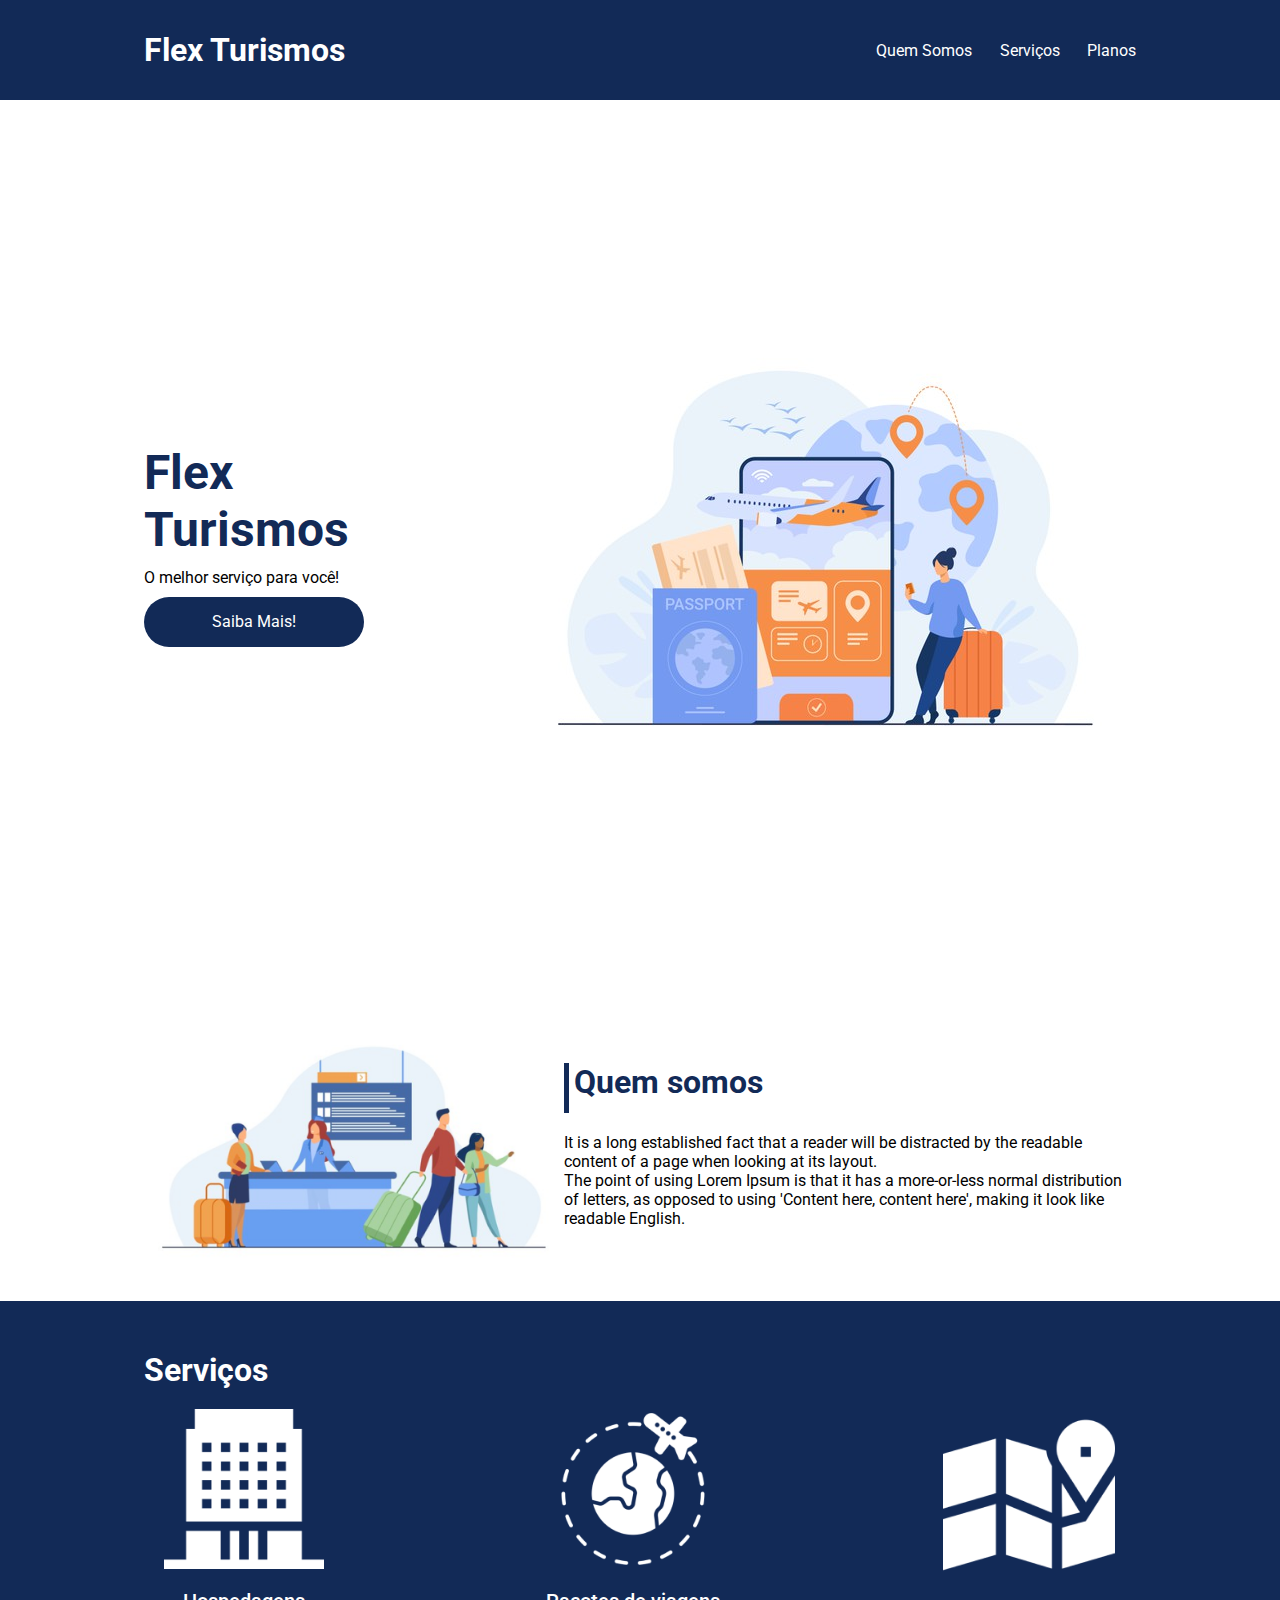
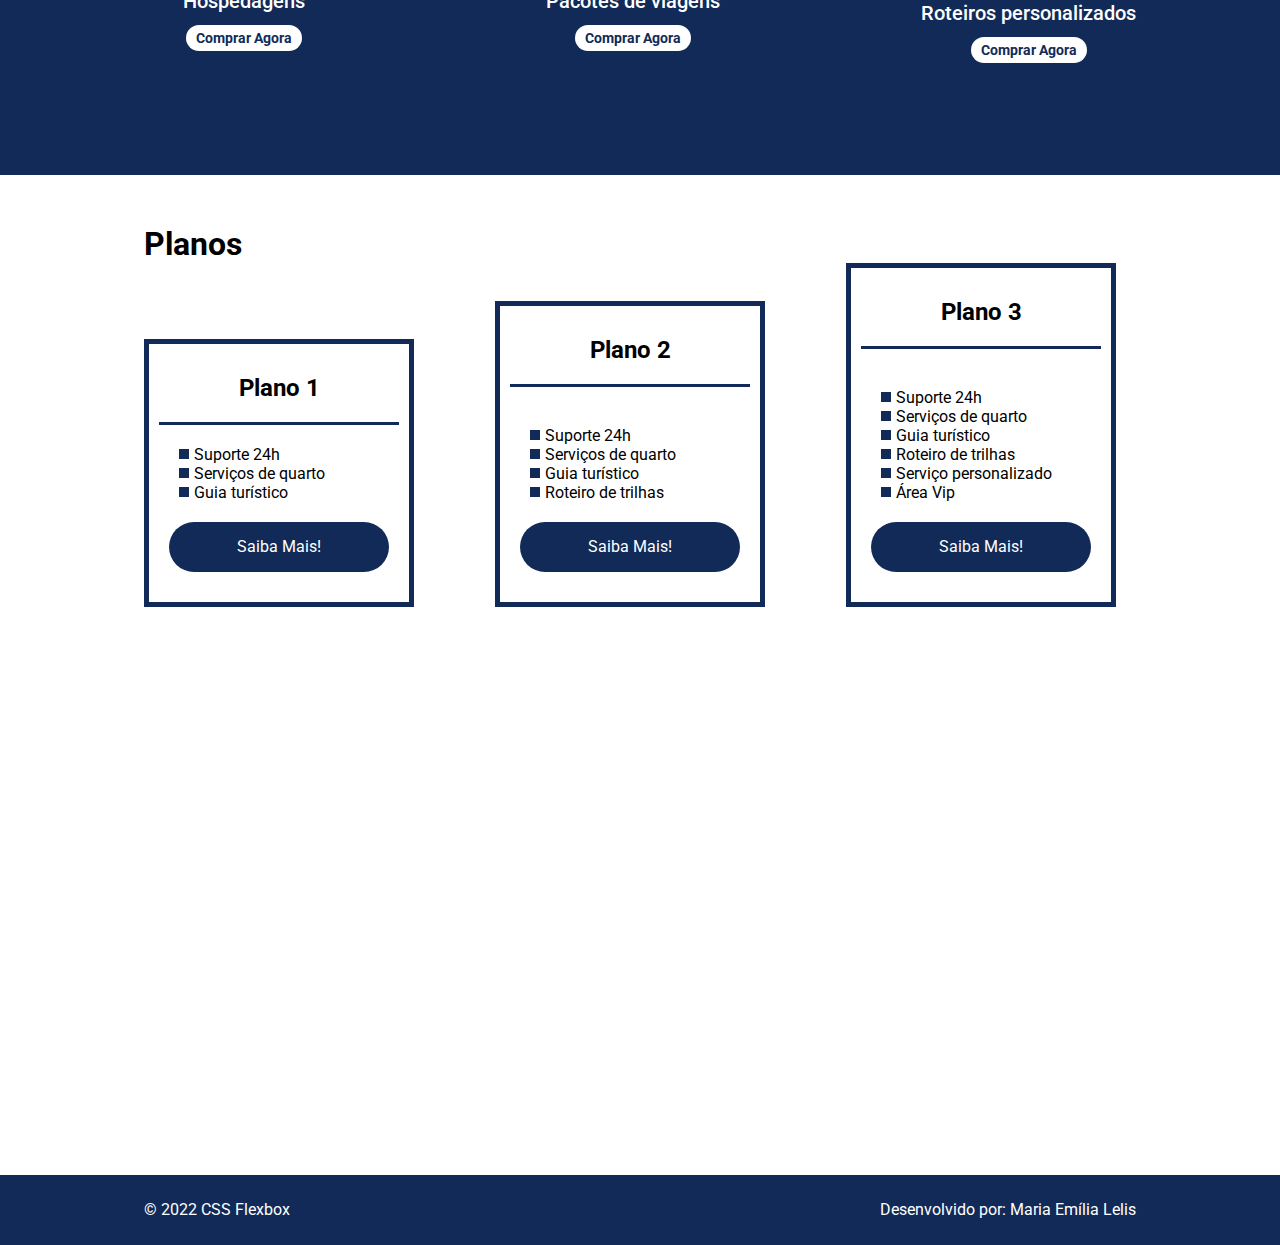
==== Atividades/HTML_CSS/03-flex-projeto/index.html @ da47dd1d "Estudo flex box" ====
<!DOCTYPE html>
<html lang="pt-br">
<head>
    <meta charset="UTF-8">
    <meta name="viewport" content="width=device-width, initial-scale=1.0">
    <title>Flex Turismos</title>
    <link rel="stylesheet" href="./style.css">
    <link rel="preconnect" href="https://fonts.googleapis.com">
    <link rel="preconnect" href="https://fonts.gstatic.com" crossorigin>
    <link href="https://fonts.googleapis.com/css2?family=Roboto:wght@300&display=swap" rel="stylesheet">
</head>
<body>
    <header>
        <div class="flex-container menu">
            <div><h1>Flex Turismos</h1></div>
            <ul class="list-items">
                <li><a href="#quem-somos">Quem Somos</a></li>
                <li><a href="#servicos">Serviços</a></li>
                <li><a href="#planos">Planos</a></li>
            </div>
        </ul>
    </header>

    <div class="flex-container apresentacao">
        <div class="texto-apresentacao">
            <h1>Flex <br>Turismos</h1>
            <p>O melhor serviço para você!</p>
            <a href="" class="btn">Saiba Mais!</a>
        </div>

        <div>
            <div><img src="./images/0-main.png" alt="banner de apresentação"></div>
        </div>
    </div>

    <div class="flex-container" id="quem-somos">
        <div>
            <h2>Quem somos</h2>
            <p>It is a long established fact that a reader will be distracted by the readable content of a page when looking at its layout. </p>
            <p>The point of using Lorem Ipsum is that it has a more-or-less normal distribution of letters, as opposed to using 'Content here, content here', making it look like readable English.</p>
        </div>

        <div>
            <img src="./images/1-quem-somos.png" alt="balcão de atendimento">
        </div>
    </div>

    <div class="container-externo">
        <div class="flex-container" id="servicos">
            <div>
                <h2>Serviços</h2>
            </div>

            <div class="list-servicos">
                <div class="item-servicos">
                    <div><img src="./images/icon-2.png" alt="hospedagens"></div>
                    <p>Hospedagens</p>
                    <a href="#">Comprar Agora</a>
                </div>

                <div class="item-servicos">
                    <div><img src="./images/icon-1.png" alt="pacote de viagens"></div>
                    <p>Pacotes de viagens</p>
                    <a href="#">Comprar Agora</a>
                </div>

                <div class="item-servicos">
                    <div><img src="./images/icon-3.png" alt="roteiros personalizados"></div>
                    <p>Roteiros personalizados</p>
                    <a href="#">Comprar Agora</a>
                </div>

            </div> 
        </div> 
    </div>

    <div class="flex-container" id="planos">
         
        <div><h2>Planos</h2></div>

        <div class="list-planos">
            <div class="item-plano">
                <h3>Plano 1</h3>
                <ul>
                    <li>Suporte 24h</li>
                    <li>Serviços de quarto</li>
                    <li>Guia turístico</li>
                </ul>
                <a href="#" class="btn">Saiba Mais!</a>
            </div>        

            <div class="item-plano">
                <h3>Plano 2</h3>
                <br>
                <ul>
                    <li>Suporte 24h</li>
                    <li>Serviços de quarto</li>
                    <li>Guia turístico</li>
                    <li>Roteiro de trilhas</li>
                </ul>
                <a href="#" class="btn">Saiba Mais!</a>
            </div>

            <div class="item-plano">
                <h3>Plano 3</h3>
                <br>
                <ul>
                    <li>Suporte 24h</li>
                    <li>Serviços de quarto</li>
                    <li>Guia turístico</li>
                    <li>Roteiro de trilhas</li>
                    <li>Serviço personalizado</li>
                    <li>Área Vip</li>
                </ul>
                <a href="#" class="btn">Saiba Mais!</a>
            </div>
        </div>
    </div>
    
    <footer>
        <div class="flex-container footer">
            <p>&copy; 2022 CSS Flexbox</p>
            <p>Desenvolvido por: Maria Emília Lelis</p>
        </div>
    </footer>
</body>
</html>
---- Atividades/HTML_CSS/03-flex-projeto/style.css ----
*{
    margin: 0;
    padding: 0;
    font-family: 'Roboto', sans-serif;
    
}
ul{
    list-style: none;
    margin: 0;
    padding: 0;
}
ul li a{
    text-decoration: none;
}
div img{
    display: block;
    width: 100%;
}
.flex-container{
    display: flex;
    max-width: 992px;
    margin: auto;
    width: 100%;
    min-width: 320px;
}
header{
    background-color: #122A57;
    height: 100px;
    display: flex;
    align-items: center;
    color: #fff;
    font-family: 'Roboto', sans-serif;
}
header .list-items{
    display: flex;
    max-width: 260px;
    width: 100%;
    justify-content: space-between;
    align-items: center ;
}
.list-items li a{
    color: #fff;  
}
header .menu{
    justify-content: space-between;
}
.apresentacao{
    height: 100vh;
    align-items: center;
    justify-content: space-between;
}
.apresentacao.texto-apresentacao{
    min-height: 200px;
}
.texto-apresentacao h1{
    color: #122A57;
    font-size: 48px;
    margin-bottom: 10px;
}
.btn{
    background-color: #122A57;
    border-radius: 30px;
    color: #fff;
    text-align: center;
    width: 220px;
    display: block;
    text-decoration: none;
    height: 50px;
    line-height: 50px;
    margin-top: 10px;
    margin-bottom: 10px;
}
#quem-somos{
    flex-direction: row-reverse;
    align-items: center;
    justify-content: space-between;
}
#quem-smomos{
    font-family: 'Roboto', sans-serif;
}
#quem-somos h2{
    font-size: 32px;
    color: #122A57;
    display: flex;
    margin-bottom: 20px;
}
#quem-somos h2::before{
    content: "";
    height: 50px;
    width: 5px;
    margin-right: 5px;
    background-color: #122A57;
    position: relative;
}
#quem-somos{
    margin-bottom: 10px;
    width: 90%;
}
#quem-somos img{
    min-width: 420px;
}
.container-externo{
    background-color: #122A57;
    width: 100%;
}
#servicos{
    flex-direction: column;
    padding-top: 50px;
    padding-bottom: 100px;
}
#servicos h2{
    color: #fff;
    font-size: 32px;
    margin-bottom: 20px;
}
.list-servicos{
    display: flex;
    justify-content: space-between;
}
.list-servicos .item-servicos{
    text-align: center;
}
.item-servicos a{
    width: 220px;
    background-color: #fff;
    border-radius: 30px;
    height: 50px;
    text-align: center;
    margin-top: 20px;
    line-height: 50px;
    padding: 5px 10px;
    color: #122A57;
    font-size: 14px;
    text-decoration: none;
    font-weight: 700;
}
.item-servicos p{
    font-weight: 500;
    font-size: 20px;
    color: #fff;
    margin-top: 20px;
}
.item-servicos img{
    width: 80%;
    margin: auto;
}
#planos{
    flex-direction: column;
    min-height: 100vh;
    padding: 50px;
}
#planos h2{
    font-size: 32px;
}
.list-planos{
    display: flex;
    align-items: flex-end;
    justify-content: space-between;
}
.item-plano{
    flex: 1;
    border: 5px solid #122A57;
    margin-right: 20px;
    padding: 10px;
    max-width: 240px; 
}
.item-plano .btn{
    margin: auto;
    margin-bottom: 20px;
}
.item-plano h3{
    font-size: 24px;
    display: flex;
    flex-direction: column;
    text-align: center;
    margin-top: 20px;
}
.item-plano h3::after{
    content: "";
    background-color: #122A57;
    width: 100%;
    height: 3px;
    margin-top: 20px;
    margin-bottom: 10px;
}
.item-plano ul{
    padding: 10px 20px;
    display: flex;
    flex-direction: column;
    margin-bottom: 10px;
}
.item-plano ul li{
    display: flex;
    flex-wrap: nowrap;
    align-items: center;
}
.item-plano ul li::before{
    content: "";
    width: 10px;
    height: 10px;
    background-color: #122A57;
    margin-right: 5px;
}
footer{
    background-color: #122A57;
    height: 70px;
    display: flex;
    align-items: center;
}
footer .footer{
    justify-content: space-between;
    color: #fff;
}

/*mobile*/
@media(max-width:992px){
    .flex-container{
        flex-direction: column;
    }
    .apresentacao{
        flex-direction: column-reverse;
    }
    .apresentacao.texto-apresentacao{
        width: 100%;
    }
    #quem-somos{
        flex-direction: column-reverse;
        
    }
    #quem-somos{
        min-width: 320px;
        margin: auto;
        margin-bottom: 30px;
        
    }
    .list-servicos{
        flex-direction: column;
    }
    .item-servicos img{
        width: 50%;
        margin: auto;
    }
    .list-planos{
        flex-direction: column;
        align-items: flex-start;
        margin-bottom: 20px;
    }
    .list-planos .item-plano{
        max-width: 90%;
        margin: auto;
        width: 100%;
        margin-bottom: 20px;
    }
}
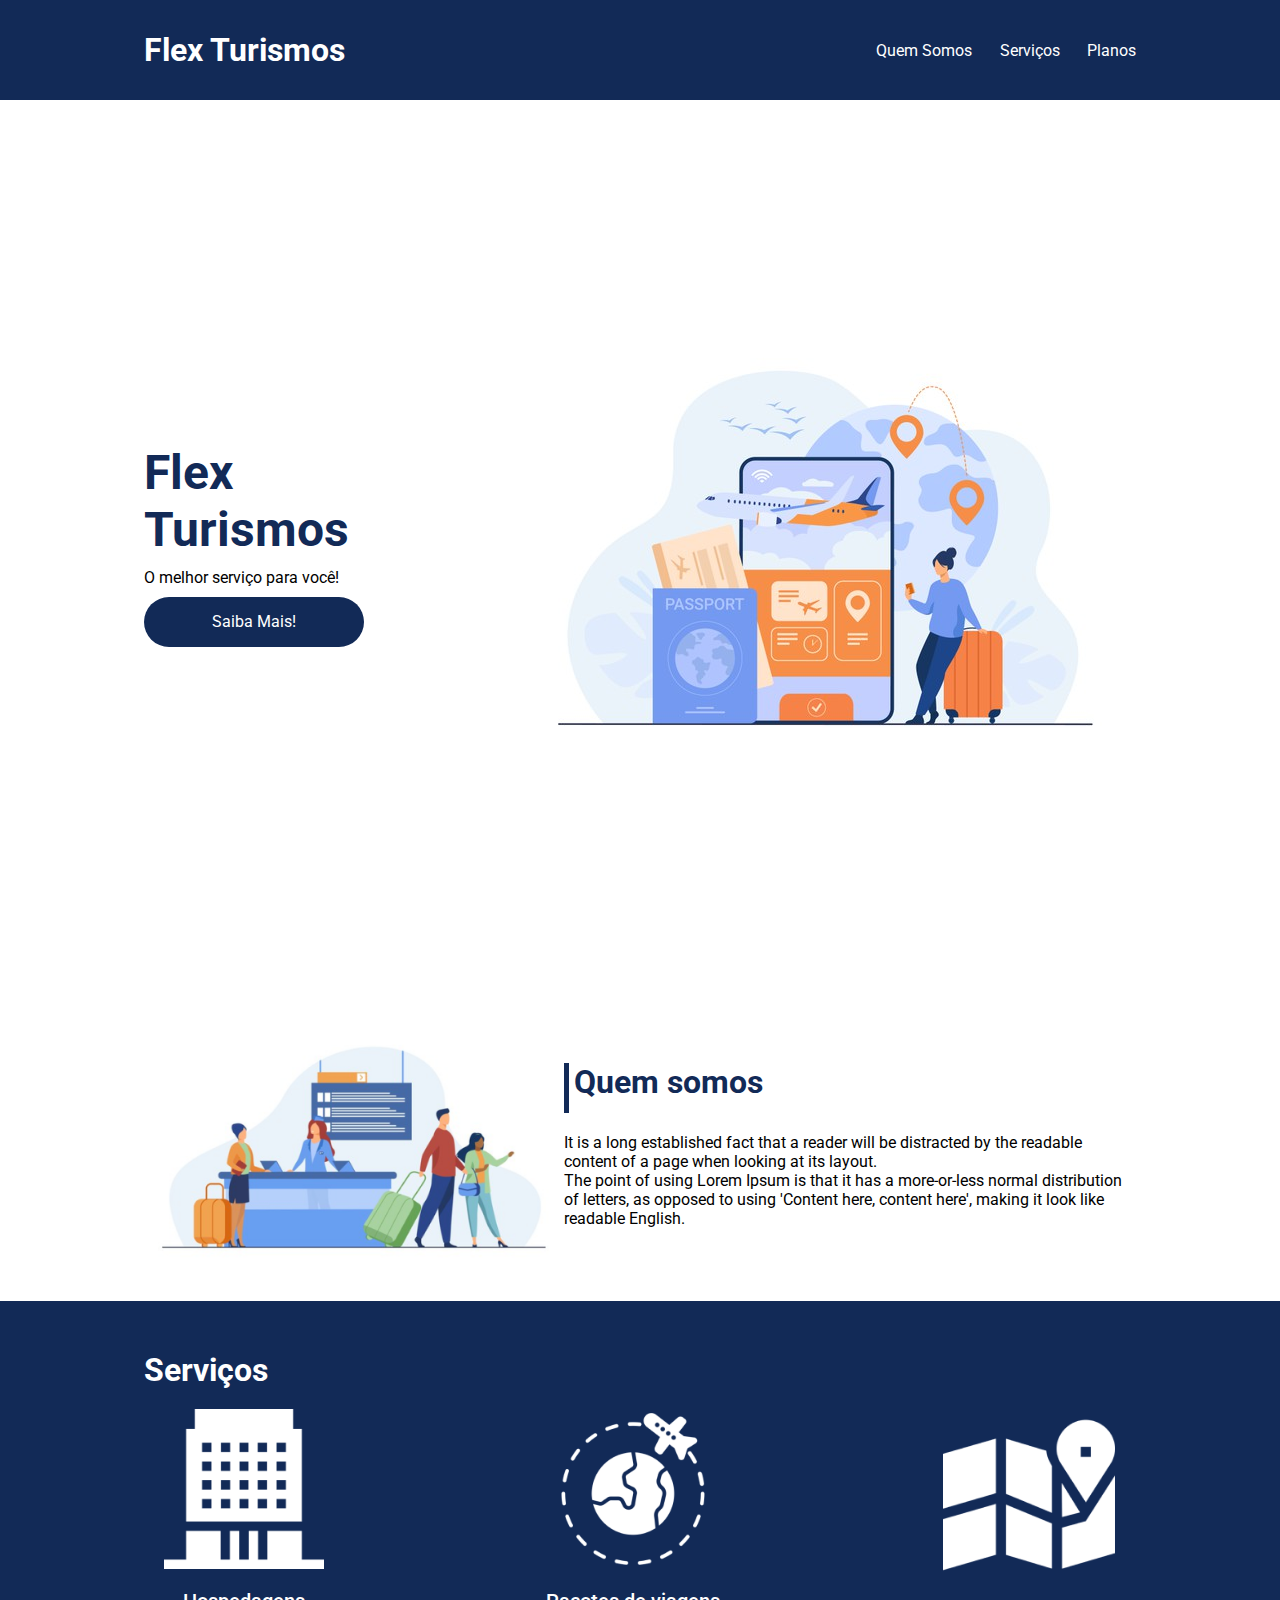
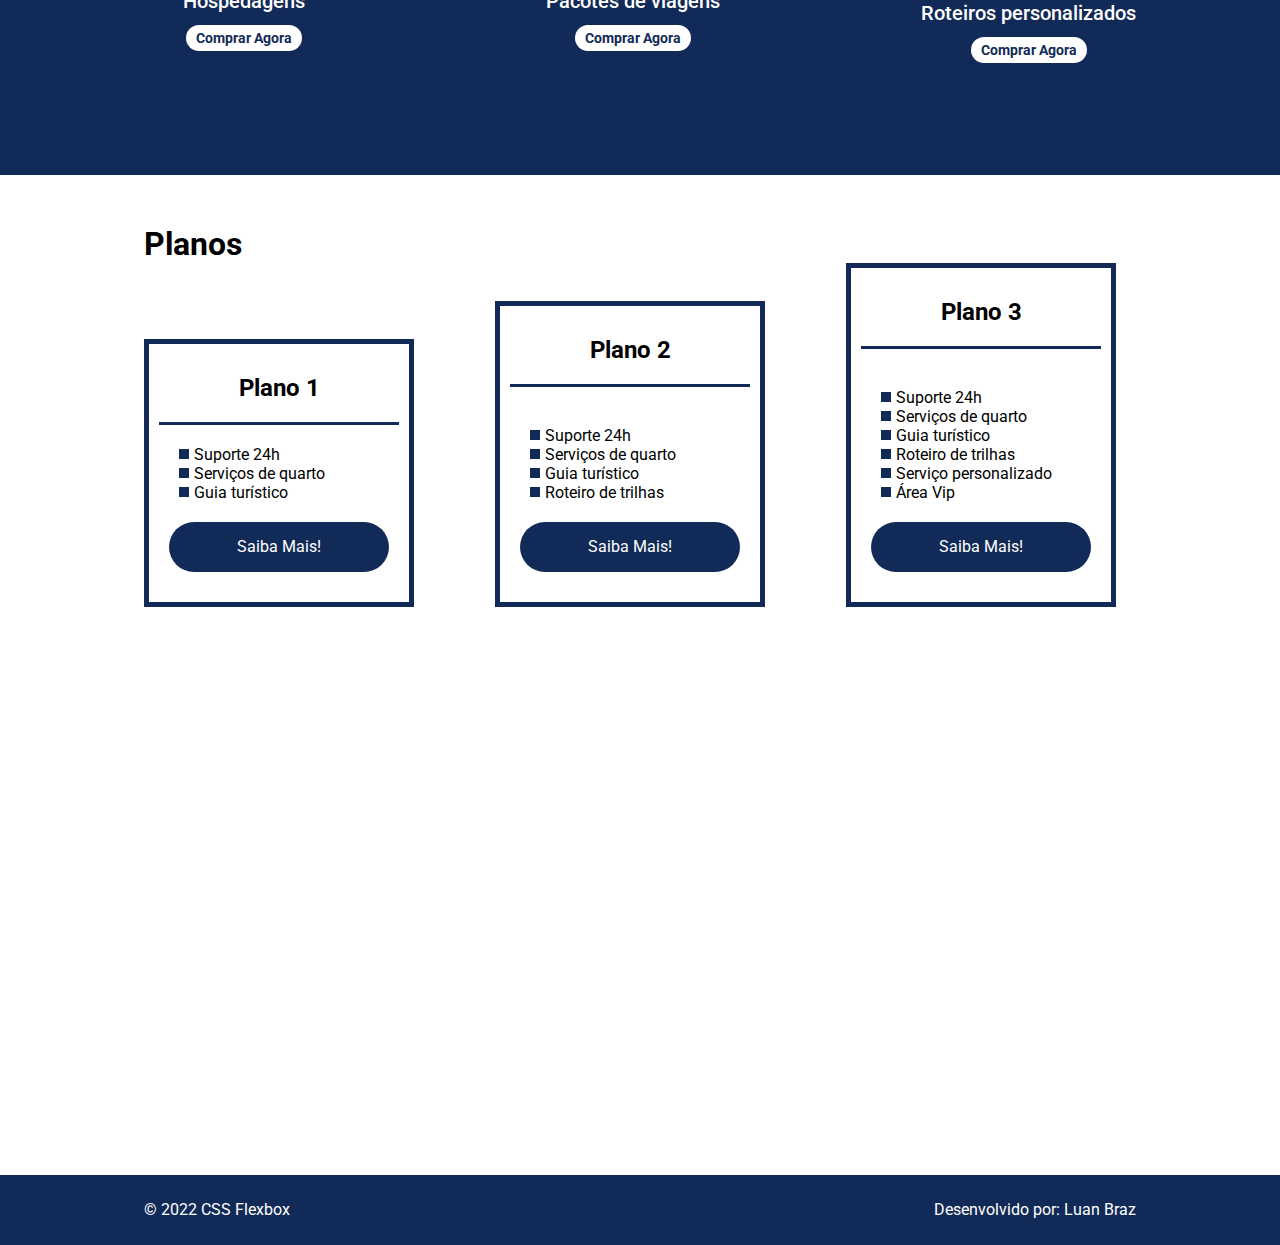
==== commit 97c3f564: "Conclusçao flex box" ====
--- a/Atividades/HTML_CSS/03-flex-projeto/index.html
+++ b/Atividades/HTML_CSS/03-flex-projeto/index.html
@@ -120,7 +120,7 @@
     <footer>
         <div class="flex-container footer">
             <p>&copy; 2022 CSS Flexbox</p>
-            <p>Desenvolvido por: Maria Emília Lelis</p>
+            <p>Desenvolvido por: Luan Braz</p>
         </div>
     </footer>
 </body>
